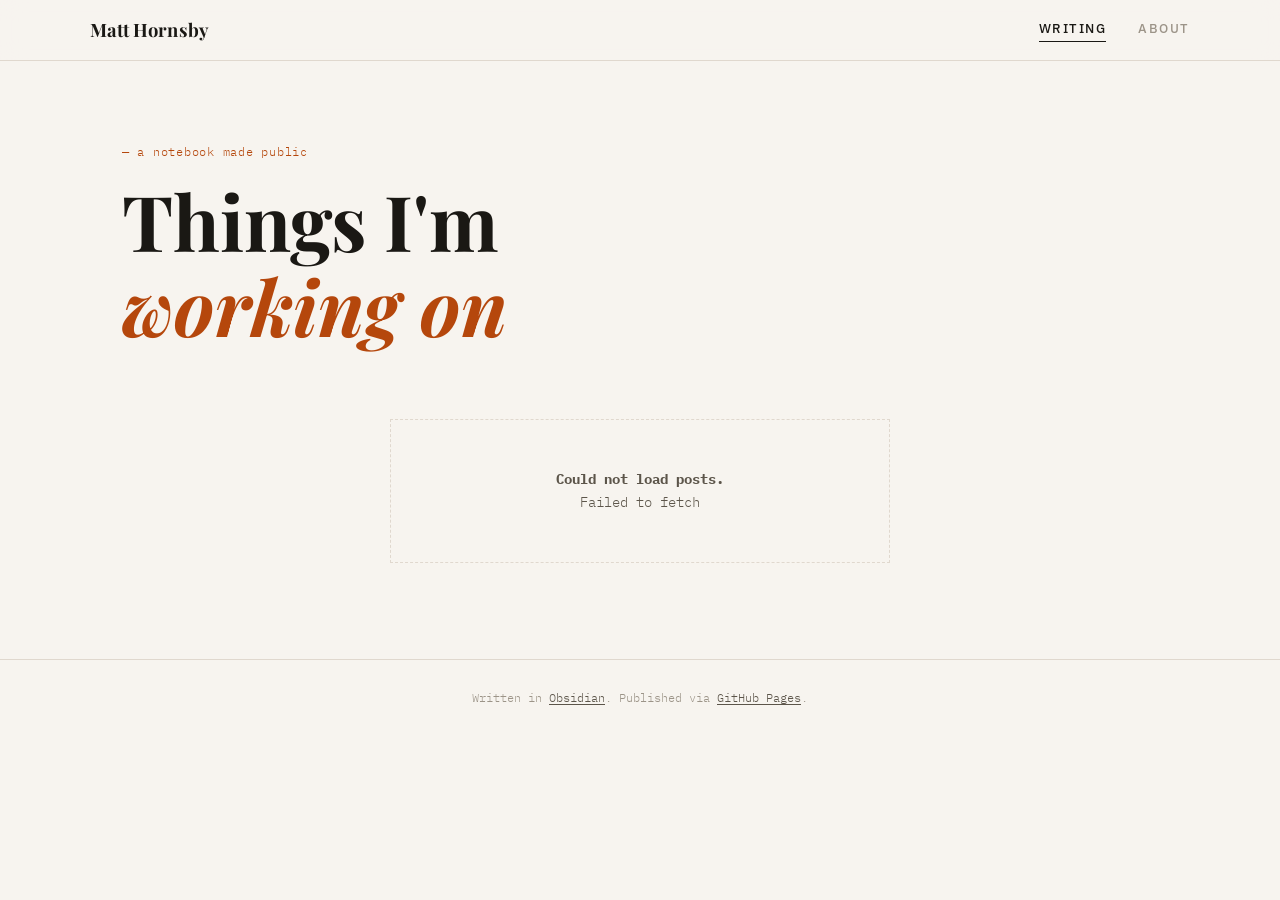
==== index.html @ 258dfccd "Site setup Files from claude. Need a space to publish posts directly from an obsidian vault which ca" ====
<!DOCTYPE html>
<html lang="en">
<head>
  <meta charset="UTF-8">
  <meta name="viewport" content="width=device-width, initial-scale=1.0">
  <title>Your Name — Writing</title>
  <link rel="stylesheet" href="style.css">
  <link rel="preconnect" href="https://fonts.googleapis.com">
  <link href="https://fonts.googleapis.com/css2?family=Playfair+Display:ital,wght@0,400;0,700;1,400&family=IBM+Plex+Mono:wght@400;500&family=IBM+Plex+Sans:wght@300;400;500&display=swap" rel="stylesheet">
</head>
<body class="home">

  <header class="site-header">
    <div class="header-inner">
      <a href="index.html" class="site-title">Matt Hornsby</a>
      <nav class="site-nav">
        <a href="index.html" class="nav-link active">Writing</a>
        <a href="about.html" class="nav-link">About</a>
      </nav>
    </div>
  </header>

  <main>
    <section class="hero">
      <p class="hero-label">— a notebook made public</p>
      <h1 class="hero-title">Things I'm<br><em>working on</em></h1>
    </section>

    <section class="posts-section">
      <div id="loading" class="loading-state">
        <span class="loading-dot"></span>
        <span class="loading-dot"></span>
        <span class="loading-dot"></span>
      </div>
      <div id="error" class="error-state" style="display:none"></div>
      <div id="posts-grid" class="posts-grid" style="display:none"></div>
    </section>
  </main>

  <footer class="site-footer">
    <p>Written in <a href="https://obsidian.md" target="_blank">Obsidian</a>. Published via <a href="https://pages.github.com" target="_blank">GitHub Pages</a>.</p>
  </footer>

  <script>
    // =========================================================
    // CONFIGURATION — edit these two lines
    // =========================================================
    const GITHUB_USER = 'MattHSBY';
    const GITHUB_REPO = 'MattHSBY.github.io';
    // =========================================================

    const POSTS_DIR = 'posts';
    const API_BASE  = `https://api.github.com/repos/${GITHUB_USER}/${GITHUB_REPO}`;

    // Recursively fetch all .md files under posts/
    async function fetchAllPosts(path = POSTS_DIR) {
      const res = await fetch(`${API_BASE}/contents/${path}`);
      if (!res.ok) throw new Error(`GitHub API error: ${res.status} — check GITHUB_USER and GITHUB_REPO in index.html`);
      const items = await res.json();

      const posts = [];
      for (const item of items) {
        if (item.type === 'dir') {
          const sub = await fetchAllPosts(item.path);
          posts.push(...sub);
        } else if (item.type === 'file' && item.name.endsWith('.md')) {
          posts.push(item);
        }
      }
      return posts;
    }

    // Fetch raw markdown text for a file
    async function fetchMarkdown(downloadUrl) {
      const res = await fetch(downloadUrl);
      return res.text();
    }

    // Extract title (first # heading) and preview text from raw markdown
    function parsePost(raw) {
      const lines = raw.split('\n').map(l => l.trim()).filter(Boolean);

      let title = null;
      let dateStr = null;
      const bodyLines = [];

      for (let i = 0; i < lines.length; i++) {
        const line = lines[i];
        if (!title && line.startsWith('# ')) {
          title = line.replace(/^#\s+/, '');
        } else if (!dateStr && title && /^\*[^*]+\*$/.test(line)) {
          // italics-only line after title = date
          dateStr = line.replace(/^\*|\*$/g, '');
        } else if (title) {
          bodyLines.push(line);
        }
      }

      // Strip markdown syntax for preview
      const previewRaw = bodyLines.slice(0, 6).join(' ');
      const preview = previewRaw
        .replace(/^#{1,6}\s+/gm, '')
        .replace(/\*\*(.+?)\*\*/g, '$1')
        .replace(/\*(.+?)\*/g, '$1')
        .replace(/`(.+?)`/g, '$1')
        .replace(/\[(.+?)\]\(.+?\)/g, '$1')
        .replace(/^[-*>]\s+/gm, '')
        .trim()
        .slice(0, 220);

      return { title: title || 'Untitled', dateStr, preview: preview + (preview.length === 220 ? '…' : '') };
    }

    // Build URL for post.html to load a specific file
    function postUrl(filePath) {
      return `post.html?path=${encodeURIComponent(filePath)}&user=${GITHUB_USER}&repo=${GITHUB_REPO}`;
    }

    // Render a single post card
    function renderCard(filePath, meta) {
      const slug = filePath.replace(/^posts\//, '').replace(/\.md$/, '');
      const category = slug.includes('/') ? slug.split('/')[0] : null;
      const card = document.createElement('article');
      card.className = 'post-card';
      card.innerHTML = `
        <a href="${postUrl(filePath)}" class="card-link">
          <div class="card-meta">
            ${category ? `<span class="card-category">${category}</span>` : ''}
            ${meta.dateStr ? `<span class="card-date">${meta.dateStr}</span>` : ''}
          </div>
          <h2 class="card-title">${meta.title}</h2>
          <p class="card-preview">${meta.preview}</p>
          <span class="card-read">Read →</span>
        </a>
      `;
      return card;
    }

    async function init() {
      const loading = document.getElementById('loading');
      const errorEl = document.getElementById('error');
      const grid    = document.getElementById('posts-grid');

      try {
        const files = await fetchAllPosts();
        if (files.length === 0) {
          loading.style.display = 'none';
          errorEl.style.display = 'block';
          errorEl.textContent = 'No posts found yet. Add .md files to your posts/ folder.';
          return;
        }

        // Fetch all post content in parallel
        const metas = await Promise.all(
          files.map(f => fetchMarkdown(f.download_url).then(raw => ({
            path: f.path,
            ...parsePost(raw)
          })))
        );

        // Sort: posts with dates first (newest), then undated
        metas.sort((a, b) => {
          if (a.dateStr && b.dateStr) return b.dateStr.localeCompare(a.dateStr);
          if (a.dateStr) return -1;
          if (b.dateStr) return 1;
          return a.title.localeCompare(b.title);
        });

        loading.style.display = 'none';
        grid.style.display = 'grid';
        metas.forEach(m => grid.appendChild(renderCard(m.path, m)));

      } catch (err) {
        loading.style.display = 'none';
        errorEl.style.display = 'block';
        errorEl.innerHTML = `<strong>Could not load posts.</strong><br>${err.message}`;
      }
    }

    init();
  </script>
</body>
</html>
---- style.css ----
/* ============================================================
   DESIGN SYSTEM
   ============================================================ */
:root {
  --ink:        #1a1814;
  --ink-light:  #5c554a;
  --ink-faint:  #9c9488;
  --paper:      #f7f4ef;
  --paper-warm: #f0ebe2;
  --paper-card: #faf8f4;
  --accent:     #b5470c;
  --accent-dim: #d4622a;
  --rule:       #e0d8ce;

  --font-display: 'Playfair Display', Georgia, serif;
  --font-body:    'IBM Plex Sans', system-ui, sans-serif;
  --font-mono:    'IBM Plex Mono', 'Courier New', monospace;

  --max-width: 1100px;
  --post-width: 680px;
}

/* ============================================================
   RESET & BASE
   ============================================================ */
*, *::before, *::after { box-sizing: border-box; margin: 0; padding: 0; }

html { font-size: 16px; scroll-behavior: smooth; }

body {
  background: var(--paper);
  color: var(--ink);
  font-family: var(--font-body);
  font-weight: 300;
  line-height: 1.7;
  min-height: 100vh;
  display: flex;
  flex-direction: column;
}

a { color: inherit; text-decoration: none; }

/* ============================================================
   HEADER
   ============================================================ */
.site-header {
  border-bottom: 1px solid var(--rule);
  padding: 0 2rem;
  position: sticky;
  top: 0;
  background: color-mix(in srgb, var(--paper) 92%, transparent);
  backdrop-filter: blur(12px);
  z-index: 100;
}

.header-inner {
  max-width: var(--max-width);
  margin: 0 auto;
  display: flex;
  align-items: center;
  justify-content: space-between;
  height: 60px;
}

.site-title {
  font-family: var(--font-display);
  font-size: 1.15rem;
  font-weight: 700;
  letter-spacing: 0.01em;
  color: var(--ink);
  transition: color 0.2s;
}
.site-title:hover { color: var(--accent); }

.site-nav { display: flex; gap: 2rem; }

.nav-link {
  font-size: 0.8rem;
  font-weight: 500;
  letter-spacing: 0.12em;
  text-transform: uppercase;
  color: var(--ink-faint);
  transition: color 0.2s;
  padding-bottom: 2px;
  border-bottom: 1px solid transparent;
}
.nav-link:hover,
.nav-link.active {
  color: var(--ink);
  border-bottom-color: var(--ink);
}

/* ============================================================
   HERO
   ============================================================ */
.hero {
  max-width: var(--max-width);
  margin: 0 auto;
  padding: 5rem 2rem 3.5rem;
}

.hero-label {
  font-family: var(--font-mono);
  font-size: 0.78rem;
  color: var(--accent);
  letter-spacing: 0.06em;
  margin-bottom: 1rem;
}

.hero-title {
  font-family: var(--font-display);
  font-size: clamp(2.8rem, 6vw, 4.8rem);
  font-weight: 700;
  line-height: 1.1;
  color: var(--ink);
}

.hero-title em {
  font-style: italic;
  color: var(--accent);
}

/* ============================================================
   POSTS GRID
   ============================================================ */
.posts-section {
  max-width: var(--max-width);
  margin: 0 auto;
  padding: 1rem 2rem 6rem;
  flex: 1;
}

.posts-grid {
  display: grid;
  grid-template-columns: repeat(auto-fill, minmax(300px, 1fr));
  gap: 1.5px;
  border: 1.5px solid var(--rule);
}

.post-card {
  background: var(--paper-card);
  border: none;
}

.card-link {
  display: block;
  padding: 2rem 2rem 1.75rem;
  height: 100%;
  border: 1.5px solid transparent;
  transition: background 0.2s, border-color 0.2s;
  position: relative;
  overflow: hidden;
}
.card-link::before {
  content: '';
  position: absolute;
  top: 0; left: 0;
  width: 3px;
  height: 100%;
  background: var(--accent);
  transform: scaleY(0);
  transform-origin: bottom;
  transition: transform 0.25s ease;
}
.card-link:hover { background: var(--paper-warm); }
.card-link:hover::before { transform: scaleY(1); }

.card-meta {
  display: flex;
  gap: 0.75rem;
  align-items: center;
  margin-bottom: 0.85rem;
  flex-wrap: wrap;
}

.card-category {
  font-family: var(--font-mono);
  font-size: 0.68rem;
  letter-spacing: 0.1em;
  text-transform: uppercase;
  color: var(--accent);
  background: color-mix(in srgb, var(--accent) 10%, transparent);
  padding: 0.2em 0.6em;
  border-radius: 2px;
}

.card-date {
  font-family: var(--font-mono);
  font-size: 0.72rem;
  color: var(--ink-faint);
}

.card-title {
  font-family: var(--font-display);
  font-size: 1.25rem;
  font-weight: 700;
  line-height: 1.3;
  color: var(--ink);
  margin-bottom: 0.75rem;
}

.card-preview {
  font-size: 0.875rem;
  color: var(--ink-light);
  line-height: 1.65;
  margin-bottom: 1.5rem;
}

.card-read {
  font-family: var(--font-mono);
  font-size: 0.72rem;
  letter-spacing: 0.08em;
  color: var(--accent);
  display: block;
}

/* ============================================================
   LOADING & ERROR STATES
   ============================================================ */
.loading-state {
  display: flex;
  gap: 0.5rem;
  justify-content: center;
  padding: 4rem 0;
}

.loading-dot {
  width: 6px; height: 6px;
  border-radius: 50%;
  background: var(--ink-faint);
  animation: pulse 1.2s ease-in-out infinite;
}
.loading-dot:nth-child(2) { animation-delay: 0.2s; }
.loading-dot:nth-child(3) { animation-delay: 0.4s; }

@keyframes pulse {
  0%, 80%, 100% { transform: scale(0.7); opacity: 0.4; }
  40% { transform: scale(1); opacity: 1; }
}

.error-state {
  padding: 3rem 2rem;
  max-width: 500px;
  margin: 0 auto;
  text-align: center;
  font-family: var(--font-mono);
  font-size: 0.85rem;
  color: var(--ink-light);
  border: 1px dashed var(--rule);
}

/* ============================================================
   POST PAGE LAYOUT
   ============================================================ */
.post-layout {
  display: grid;
  grid-template-columns: 260px 1fr;
  max-width: var(--max-width);
  margin: 0 auto;
  flex: 1;
  width: 100%;
  padding: 0 1rem;
  gap: 3rem;
  align-items: start;
}

/* ---- SIDEBAR ---- */
.sidebar {
  position: sticky;
  top: 80px;
  padding: 2.5rem 0 2rem;
  border-right: 1px solid var(--rule);
  max-height: calc(100vh - 80px);
  overflow-y: auto;
}
.sidebar::-webkit-scrollbar { width: 4px; }
.sidebar::-webkit-scrollbar-track { background: transparent; }
.sidebar::-webkit-scrollbar-thumb { background: var(--rule); border-radius: 4px; }

.sidebar-inner { padding-right: 2rem; }

.back-link {
  font-family: var(--font-mono);
  font-size: 0.72rem;
  letter-spacing: 0.06em;
  color: var(--ink-faint);
  display: inline-block;
  margin-bottom: 2rem;
  transition: color 0.2s;
}
.back-link:hover { color: var(--accent); }

.sidebar-heading {
  font-family: var(--font-mono);
  font-size: 0.65rem;
  letter-spacing: 0.14em;
  text-transform: uppercase;
  color: var(--ink-faint);
  margin-bottom: 1rem;
}

.sidebar-nav { display: flex; flex-direction: column; gap: 0; }

.sidebar-link {
  font-size: 0.82rem;
  color: var(--ink-light);
  padding: 0.5rem 0.75rem;
  border-radius: 3px;
  transition: background 0.15s, color 0.15s;
  line-height: 1.4;
  border-left: 2px solid transparent;
}
.sidebar-link:hover { background: var(--paper-warm); color: var(--ink); }
.sidebar-link.active {
  color: var(--accent);
  border-left-color: var(--accent);
  background: color-mix(in srgb, var(--accent) 6%, transparent);
}

.sidebar-loading {
  font-family: var(--font-mono);
  font-size: 0.75rem;
  color: var(--ink-faint);
  padding: 0.5rem 0.75rem;
}

/* ---- POST MAIN ---- */
.post-main {
  padding: 3rem 0 6rem;
  max-width: var(--post-width);
}

.post-header { margin-bottom: 3rem; }

.post-header-meta {
  display: flex;
  gap: 1rem;
  align-items: center;
  margin-bottom: 1rem;
}

.post-category {
  font-family: var(--font-mono);
  font-size: 0.68rem;
  letter-spacing: 0.1em;
  text-transform: uppercase;
  color: var(--accent);
  background: color-mix(in srgb, var(--accent) 10%, transparent);
  padding: 0.2em 0.6em;
  border-radius: 2px;
}

.post-date {
  font-family: var(--font-mono);
  font-size: 0.78rem;
  color: var(--ink-faint);
}

.post-title {
  font-family: var(--font-display);
  font-size: clamp(2rem, 4vw, 3rem);
  font-weight: 700;
  line-height: 1.2;
  color: var(--ink);
}

/* ---- POST BODY TYPOGRAPHY ---- */
.post-body {
  font-size: 1.0625rem;
  line-height: 1.8;
  color: var(--ink);
}

.post-body h2 {
  font-family: var(--font-display);
  font-size: 1.65rem;
  font-weight: 700;
  margin: 2.75rem 0 1rem;
  color: var(--ink);
}

.post-body h3 {
  font-family: var(--font-display);
  font-size: 1.25rem;
  font-weight: 700;
  font-style: italic;
  margin: 2.25rem 0 0.75rem;
  color: var(--ink);
}

.post-body h4 {
  font-family: var(--font-mono);
  font-size: 0.8rem;
  letter-spacing: 0.1em;
  text-transform: uppercase;
  color: var(--ink-light);
  margin: 2rem 0 0.5rem;
}

.post-body p { margin-bottom: 1.4rem; }

.post-body a {
  color: var(--accent);
  text-decoration: underline;
  text-decoration-color: color-mix(in srgb, var(--accent) 40%, transparent);
  text-underline-offset: 3px;
  transition: text-decoration-color 0.2s;
}
.post-body a:hover { text-decoration-color: var(--accent); }

.post-body strong { font-weight: 500; color: var(--ink); }
.post-body em { font-style: italic; }

.post-body code {
  font-family: var(--font-mono);
  font-size: 0.875em;
  background: var(--paper-warm);
  border: 1px solid var(--rule);
  padding: 0.1em 0.4em;
  border-radius: 3px;
  color: var(--accent);
}

.post-body pre {
  background: var(--ink);
  color: #d4c9b8;
  padding: 1.5rem;
  border-radius: 4px;
  overflow-x: auto;
  margin: 1.5rem 0;
  font-family: var(--font-mono);
  font-size: 0.85rem;
  line-height: 1.6;
}
.post-body pre code {
  background: none;
  border: none;
  padding: 0;
  color: inherit;
  font-size: inherit;
}

.post-body blockquote {
  border-left: 3px solid var(--accent);
  padding: 0.25rem 0 0.25rem 1.5rem;
  margin: 1.75rem 0;
  color: var(--ink-light);
  font-style: italic;
}

.post-body ul, .post-body ol {
  padding-left: 1.5rem;
  margin-bottom: 1.4rem;
}
.post-body li { margin-bottom: 0.4rem; }
.post-body ul li::marker { color: var(--accent); }

.post-body hr {
  border: none;
  border-top: 1px solid var(--rule);
  margin: 2.5rem 0;
}

.post-body img {
  max-width: 100%;
  border-radius: 4px;
  margin: 1.5rem 0;
}

.post-body table {
  width: 100%;
  border-collapse: collapse;
  margin: 1.5rem 0;
  font-size: 0.9rem;
}
.post-body th {
  font-family: var(--font-mono);
  font-size: 0.72rem;
  letter-spacing: 0.08em;
  text-transform: uppercase;
  color: var(--ink-faint);
  border-bottom: 2px solid var(--rule);
  padding: 0.5rem 0.75rem;
  text-align: left;
}
.post-body td {
  padding: 0.6rem 0.75rem;
  border-bottom: 1px solid var(--rule);
}

/* ---- POST NAV ---- */
.post-footer {
  margin-top: 4rem;
  padding-top: 2rem;
  border-top: 1px solid var(--rule);
}

.post-nav {
  display: grid;
  grid-template-columns: 1fr 1fr;
  gap: 1rem;
  margin-bottom: 2rem;
}

.post-nav-link {
  display: flex;
  flex-direction: column;
  gap: 0.35rem;
  padding: 1rem 1.25rem;
  background: var(--paper-card);
  border: 1px solid var(--rule);
  transition: border-color 0.2s, background 0.2s;
  border-radius: 3px;
}
.post-nav-link:hover { background: var(--paper-warm); border-color: var(--accent); }
.post-nav-link.next { text-align: right; }

.post-nav-link span:first-child {
  font-family: var(--font-mono);
  font-size: 0.68rem;
  letter-spacing: 0.1em;
  text-transform: uppercase;
  color: var(--ink-faint);
}
.post-nav-title {
  font-family: var(--font-display);
  font-size: 0.9rem;
  color: var(--ink);
  font-weight: 700;
}

.back-to-all {
  font-family: var(--font-mono);
  font-size: 0.75rem;
  color: var(--ink-faint);
  letter-spacing: 0.06em;
  transition: color 0.2s;
}
.back-to-all:hover { color: var(--accent); }

/* ============================================================
   FOOTER
   ============================================================ */
.site-footer {
  border-top: 1px solid var(--rule);
  padding: 1.75rem 2rem;
  text-align: center;
  font-family: var(--font-mono);
  font-size: 0.72rem;
  color: var(--ink-faint);
}
.site-footer a {
  color: var(--ink-light);
  text-decoration: underline;
  text-underline-offset: 2px;
}
.site-footer a:hover { color: var(--accent); }

/* ============================================================
   RESPONSIVE
   ============================================================ */
@media (max-width: 860px) {
  .post-layout {
    grid-template-columns: 1fr;
    padding: 0;
    gap: 0;
  }

  .sidebar {
    position: static;
    max-height: none;
    border-right: none;
    border-bottom: 1px solid var(--rule);
    padding: 1.25rem 1.5rem;
    overflow: visible;
  }

  .sidebar-inner { padding-right: 0; }

  .sidebar-heading, .sidebar-nav { display: none; }

  .back-link { margin-bottom: 0; }

  .post-main {
    padding: 2rem 1.5rem 4rem;
    max-width: 100%;
  }

  .post-nav { grid-template-columns: 1fr; }
  .post-nav-link.next { text-align: left; }
}

@media (max-width: 600px) {
  .hero { padding: 3rem 1.5rem 2rem; }
  .posts-section { padding: 1rem 0 4rem; }
  .posts-grid { gap: 1px; grid-template-columns: 1fr; border: none; }
  .post-card { border-bottom: 1px solid var(--rule); }
  .hero-title { font-size: 2.4rem; }
}
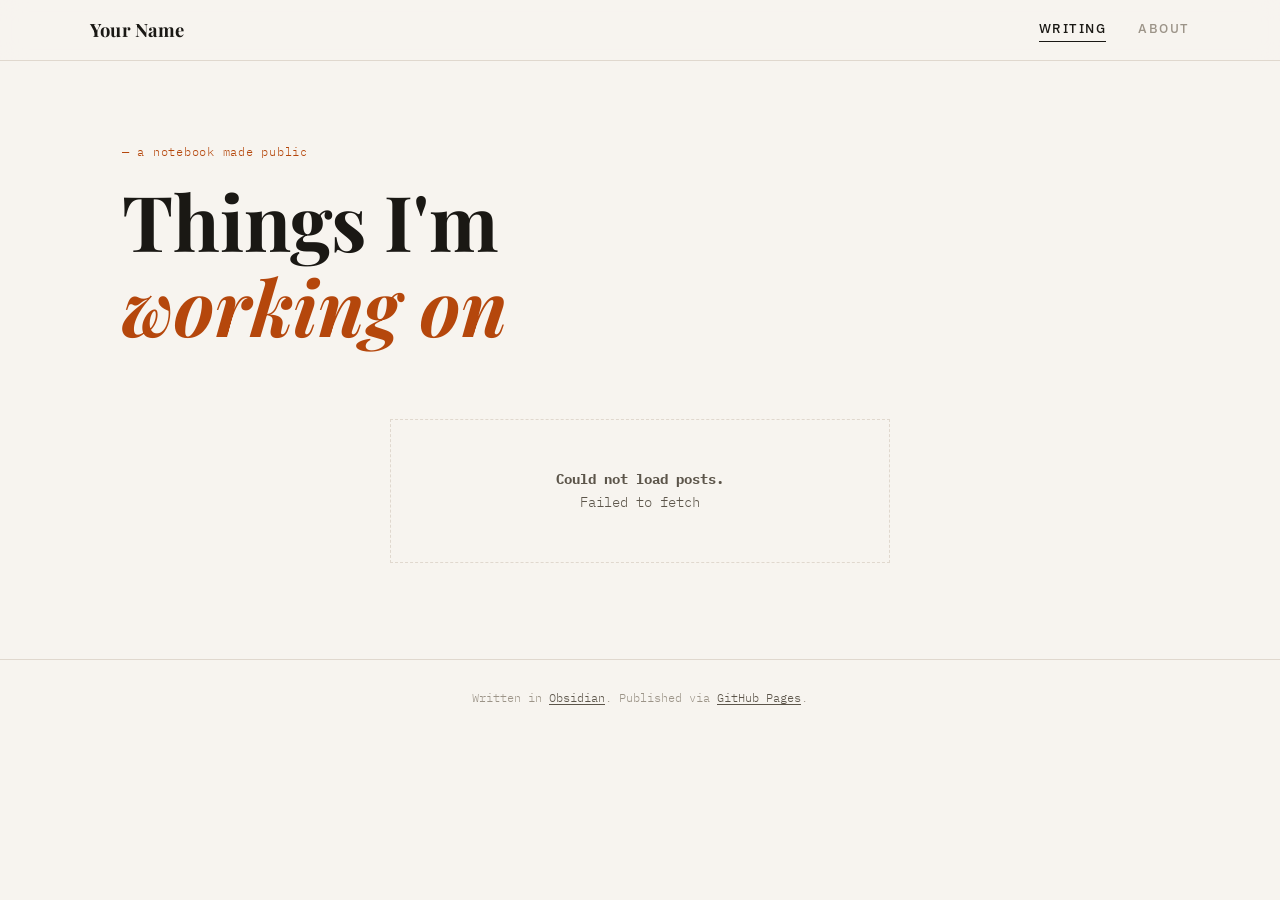
==== commit 09c40faf: "set up subfolder support for category display in posts" ====
--- a/index.html
+++ b/index.html
@@ -12,7 +12,7 @@
 
   <header class="site-header">
     <div class="header-inner">
-      <a href="index.html" class="site-title">Matt Hornsby</a>
+      <a href="index.html" class="site-title">Your Name</a>
       <nav class="site-nav">
         <a href="index.html" class="nav-link active">Writing</a>
         <a href="about.html" class="nav-link">About</a>
@@ -43,26 +43,40 @@
 
   <script>
     // =========================================================
-    // CONFIGURATION — edit these two lines
+    // CONFIGURATION
+    // VAULT_USER / VAULT_REPO  → the separate repo your Obsidian
+    //                            vault pushes to (all .md files)
+    // SITE_USER  / SITE_REPO   → this GitHub Pages repo
+    //                            (only needed if you want to link
+    //                            back to the source; not used for
+    //                            fetching posts)
     // =========================================================
-    const GITHUB_USER = 'MattHSBY';
-    const GITHUB_REPO = 'MattHSBY.github.io';
+    const VAULT_USER = 'YOUR_GITHUB_USERNAME';
+    const VAULT_REPO = 'YOUR_VAULT_REPO_NAME';   // e.g. 'blog-vault'
     // =========================================================
 
-    const POSTS_DIR = 'posts';
-    const API_BASE  = `https://api.github.com/repos/${GITHUB_USER}/${GITHUB_REPO}`;
+    const VAULT_API = `https://api.github.com/repos/${VAULT_USER}/${VAULT_REPO}`;
 
-    // Recursively fetch all .md files under posts/
-    async function fetchAllPosts(path = POSTS_DIR) {
-      const res = await fetch(`${API_BASE}/contents/${path}`);
-      if (!res.ok) throw new Error(`GitHub API error: ${res.status} — check GITHUB_USER and GITHUB_REPO in index.html`);
+    // Files/folders at the vault root to skip (Obsidian internals,
+    // README, etc). Add anything you don't want to appear as posts.
+    const IGNORE = new Set(['.obsidian', '.git', 'README.md', 'readme.md']);
+
+    // Recursively fetch all .md files from the vault repo root
+    async function fetchAllPosts(path = '') {
+      const url = path
+        ? `${VAULT_API}/contents/${path}`
+        : `${VAULT_API}/contents`;
+      const res = await fetch(url);
+      if (!res.ok) throw new Error(
+        `GitHub API ${res.status} — check VAULT_USER and VAULT_REPO in index.html`
+      );
       const items = await res.json();
 
       const posts = [];
       for (const item of items) {
+        if (IGNORE.has(item.name)) continue;
         if (item.type === 'dir') {
-          const sub = await fetchAllPosts(item.path);
-          posts.push(...sub);
+          posts.push(...await fetchAllPosts(item.path));
         } else if (item.type === 'file' && item.name.endsWith('.md')) {
           posts.push(item);
         }
@@ -70,33 +84,26 @@
       return posts;
     }
 
-    // Fetch raw markdown text for a file
     async function fetchMarkdown(downloadUrl) {
       const res = await fetch(downloadUrl);
       return res.text();
     }
 
-    // Extract title (first # heading) and preview text from raw markdown
     function parsePost(raw) {
       const lines = raw.split('\n').map(l => l.trim()).filter(Boolean);
-
-      let title = null;
-      let dateStr = null;
+      let title = null, dateStr = null;
       const bodyLines = [];
 
-      for (let i = 0; i < lines.length; i++) {
-        const line = lines[i];
+      for (const line of lines) {
         if (!title && line.startsWith('# ')) {
           title = line.replace(/^#\s+/, '');
         } else if (!dateStr && title && /^\*[^*]+\*$/.test(line)) {
-          // italics-only line after title = date
           dateStr = line.replace(/^\*|\*$/g, '');
         } else if (title) {
           bodyLines.push(line);
         }
       }
 
-      // Strip markdown syntax for preview
       const previewRaw = bodyLines.slice(0, 6).join(' ');
       const preview = previewRaw
         .replace(/^#{1,6}\s+/gm, '')
@@ -108,24 +115,34 @@
         .trim()
         .slice(0, 220);
 
-      return { title: title || 'Untitled', dateStr, preview: preview + (preview.length === 220 ? '…' : '') };
+      return {
+        title: title || 'Untitled',
+        dateStr,
+        preview: preview + (preview.length === 220 ? '…' : '')
+      };
     }
 
-    // Build URL for post.html to load a specific file
+    // post.html reads vault credentials from query params
     function postUrl(filePath) {
-      return `post.html?path=${encodeURIComponent(filePath)}&user=${GITHUB_USER}&repo=${GITHUB_REPO}`;
+      return `post.html?path=${encodeURIComponent(filePath)}&user=${VAULT_USER}&repo=${VAULT_REPO}`;
     }
 
-    // Render a single post card
     function renderCard(filePath, meta) {
-      const slug = filePath.replace(/^posts\//, '').replace(/\.md$/, '');
-      const category = slug.includes('/') ? slug.split('/')[0] : null;
+      // All folder segments become individual category tags
+      const parts = filePath.replace(/\.md$/, '').split('/');
+      const folders = parts.slice(0, -1); // everything except the filename
+      const categoryHTML = folders.length
+        ? folders.map((f, i) =>
+            `${i > 0 ? '<span class="card-category-sep">›</span>' : ''}<span class="card-category">${f}</span>`
+          ).join('')
+        : '';
+
       const card = document.createElement('article');
       card.className = 'post-card';
       card.innerHTML = `
         <a href="${postUrl(filePath)}" class="card-link">
           <div class="card-meta">
-            ${category ? `<span class="card-category">${category}</span>` : ''}
+            ${categoryHTML}
             ${meta.dateStr ? `<span class="card-date">${meta.dateStr}</span>` : ''}
           </div>
           <h2 class="card-title">${meta.title}</h2>
@@ -146,11 +163,10 @@
         if (files.length === 0) {
           loading.style.display = 'none';
           errorEl.style.display = 'block';
-          errorEl.textContent = 'No posts found yet. Add .md files to your posts/ folder.';
+          errorEl.textContent = 'No posts found yet. Push some .md files to your vault repo.';
           return;
         }
 
-        // Fetch all post content in parallel
         const metas = await Promise.all(
           files.map(f => fetchMarkdown(f.download_url).then(raw => ({
             path: f.path,
@@ -158,7 +174,6 @@
           })))
         );
 
-        // Sort: posts with dates first (newest), then undated
         metas.sort((a, b) => {
           if (a.dateStr && b.dateStr) return b.dateStr.localeCompare(a.dateStr);
           if (a.dateStr) return -1;
--- a/style.css
+++ b/style.css
@@ -173,6 +173,21 @@
   flex-wrap: wrap;
 }
 
+.card-category-sep,
+.post-category-sep {
+  font-size: 0.7rem;
+  color: var(--ink-faint);
+  margin: 0 2px;
+  user-select: none;
+}
+
+.post-category-breadcrumb {
+  display: flex;
+  align-items: center;
+  flex-wrap: wrap;
+  gap: 0;
+}
+
 .card-category {
   font-family: var(--font-mono);
   font-size: 0.68rem;
@@ -334,8 +349,9 @@
 
 .post-header-meta {
   display: flex;
-  gap: 1rem;
+  gap: 0.75rem;
   align-items: center;
+  flex-wrap: wrap;
   margin-bottom: 1rem;
 }
 
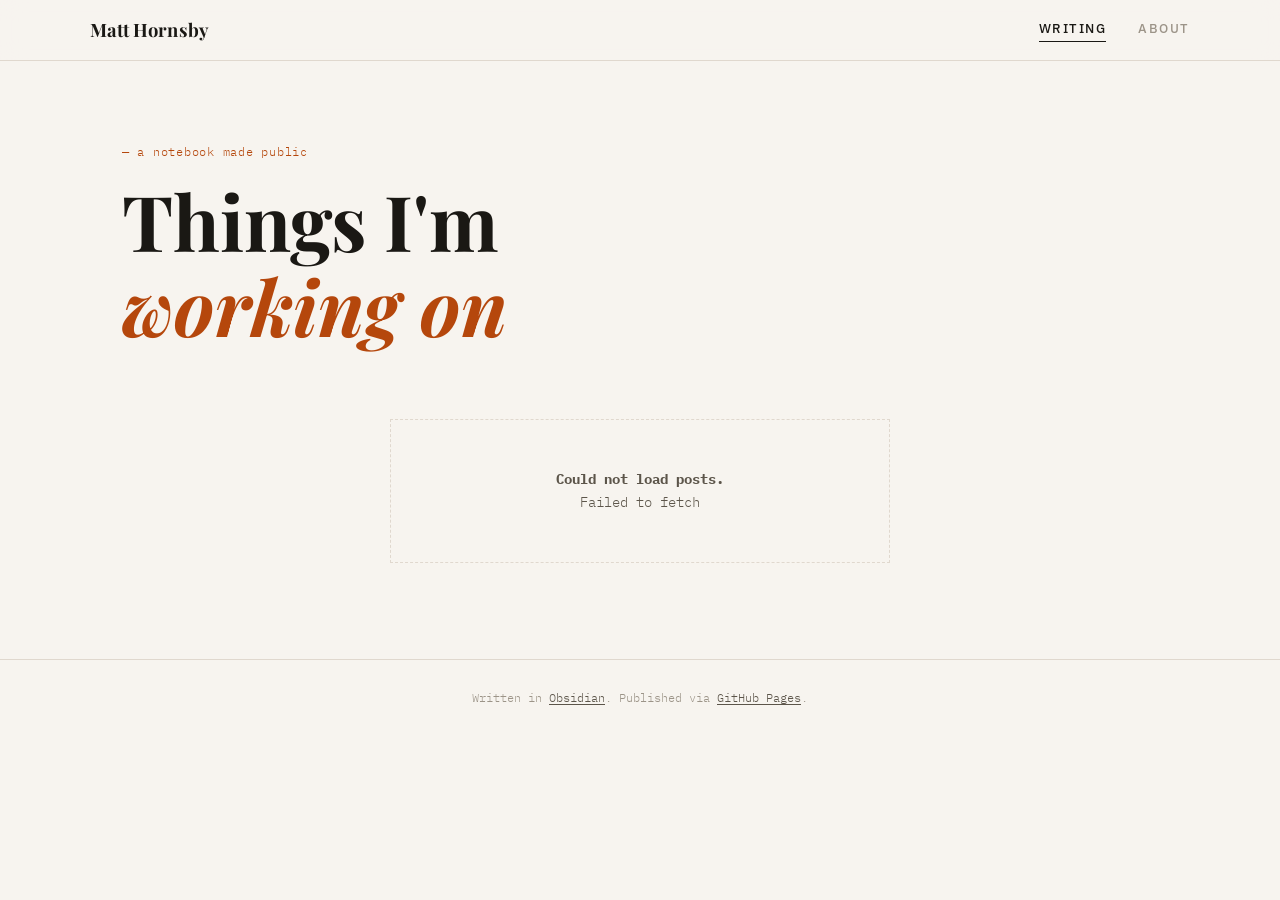
==== commit 4fcc27ee: "Update personal information in index.html" ====
--- a/index.html
+++ b/index.html
@@ -3,7 +3,7 @@
 <head>
   <meta charset="UTF-8">
   <meta name="viewport" content="width=device-width, initial-scale=1.0">
-  <title>Your Name — Writing</title>
+  <title>Matt Hornsby — Writing</title>
   <link rel="stylesheet" href="style.css">
   <link rel="preconnect" href="https://fonts.googleapis.com">
   <link href="https://fonts.googleapis.com/css2?family=Playfair+Display:ital,wght@0,400;0,700;1,400&family=IBM+Plex+Mono:wght@400;500&family=IBM+Plex+Sans:wght@300;400;500&display=swap" rel="stylesheet">
@@ -12,7 +12,7 @@
 
   <header class="site-header">
     <div class="header-inner">
-      <a href="index.html" class="site-title">Your Name</a>
+      <a href="index.html" class="site-title">Matt Hornsby</a>
       <nav class="site-nav">
         <a href="index.html" class="nav-link active">Writing</a>
         <a href="about.html" class="nav-link">About</a>
@@ -51,8 +51,8 @@
     //                            back to the source; not used for
     //                            fetching posts)
     // =========================================================
-    const VAULT_USER = 'YOUR_GITHUB_USERNAME';
-    const VAULT_REPO = 'YOUR_VAULT_REPO_NAME';   // e.g. 'blog-vault'
+    const VAULT_USER = 'MattHSBY';
+    const VAULT_REPO = 'blog-vault';   // e.g. 'blog-vault'
     // =========================================================
 
     const VAULT_API = `https://api.github.com/repos/${VAULT_USER}/${VAULT_REPO}`;
